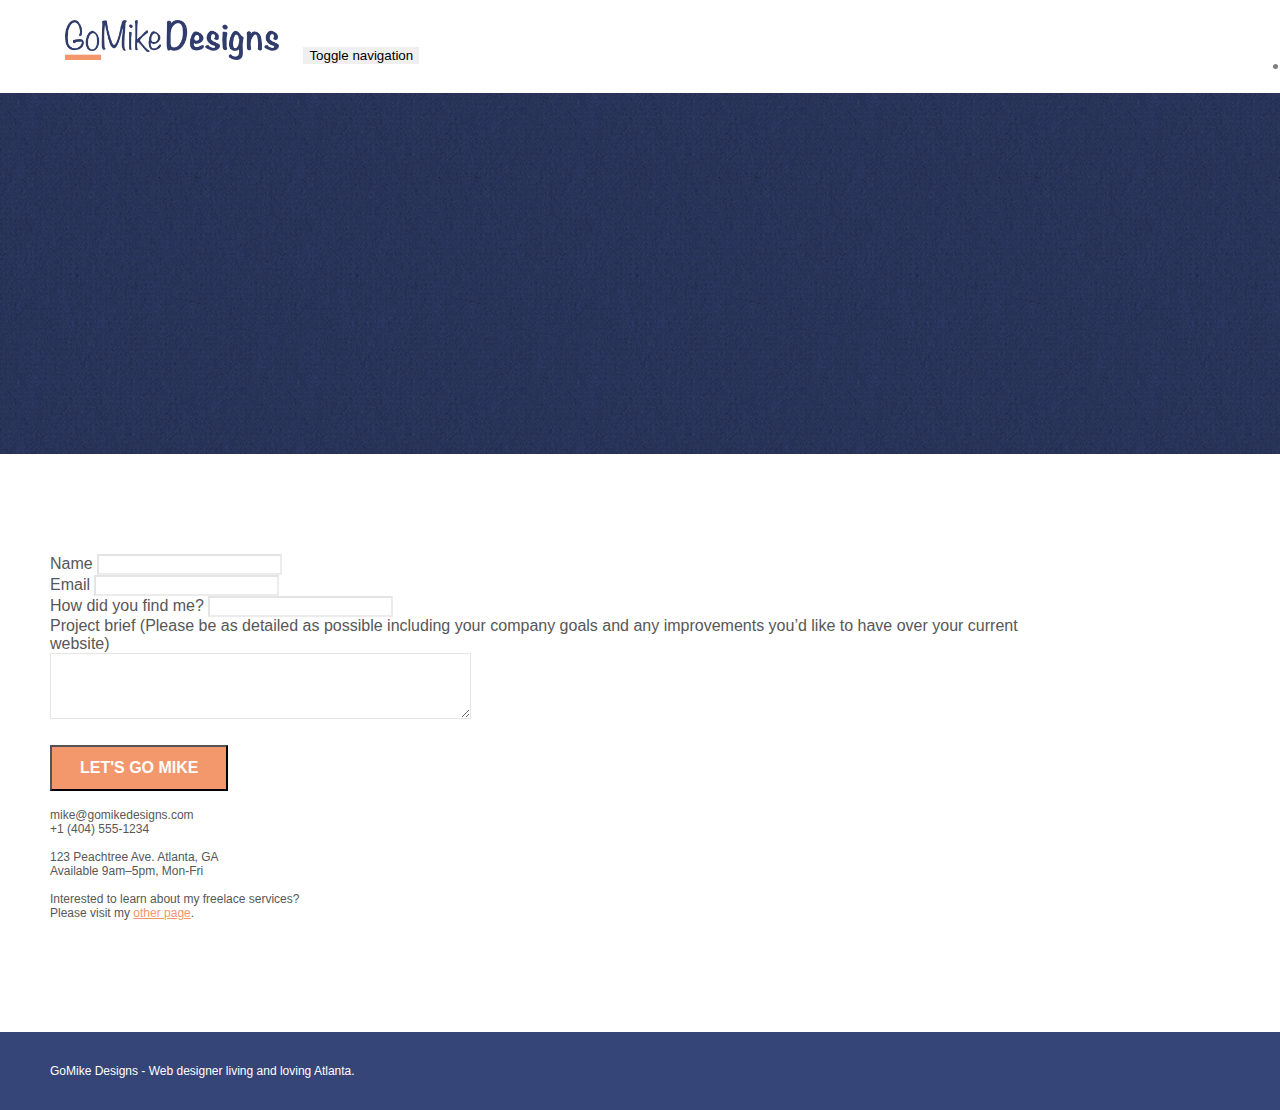
==== page2.html @ a19351ff "original version" ====
<!doctype html>
<html lang="Default">
<head>
    <meta charset="utf-8">
    <meta name="keywords" content="">
    <meta name="description" content="">
    <meta name="viewport" content="width=device-width, initial-scale=1.0, viewport-fit=cover">
    <link rel="shortcut icon" type="image/png" href="favicon.jpg">
    
	<link rel="stylesheet" type="text/css" href="./css/bootstrap.min.css">
	<link rel="stylesheet" type="text/css" href="style.css">
	<link rel="stylesheet" type="text/css" href="./css/font-awesome.min.css">
	<link rel="stylesheet" type="text/css" href="./css/et-line.min.css">
	
    
	<script src="./js/jquery-2.1.0.min.js"></script>
	<script src="./js/bootstrap.min.js"></script>
	<script src="./js/blocs.min.js"></script>
	<script src="./js/jqBootstrapValidation.js"></script>
	<script src="./js/formHandler.js"></script>
    <title>page2</title>

    
<!-- Analytics -->
 
<!-- Analytics END -->
    
</head>
<body>
<!-- Main container -->
<div class="page-container">
    
<!-- bloc-0 -->
<div class="bloc bgc-white l-bloc " id="bloc-0">
	<div class="container bloc-sm">
		<nav class="navbar row">
			<div class="navbar-header">
				<a class="navbar-brand" href="index.html"><img src="img/atlanta%20web%20design%20logo.png"  height="40" /></a>
				<button id="nav-toggle" type="button" class="ui-navbar-toggle navbar-toggle" data-toggle="collapse" data-target=".navbar-1">
					<span class="sr-only">Toggle navigation</span><span class="icon-bar"></span><span class="icon-bar"></span><span class="icon-bar"></span>
				</button>
			</div>
			<div class="collapse navbar-collapse navbar-1 special-dropdown-nav">
				<ul class="site-navigation nav navbar-nav">
					<li>
						<a href="index.html">Home</a>
					</li>
					<li>
					</li>
					<li>
						<a href="page2.html">page2</a>
					</li>
				</ul>
			</div>
		</nav>
	</div>
</div>
<!-- bloc-0 END -->

<!-- bloc-6 -->
<div class="bloc bg-dots-bg bg-repeat bgc-dark-slate-blue d-bloc bloc-bg-texture texture-paper" id="bloc-6">
	<div class="container bloc-lg">
		<div class="row">
			<div class="col-sm-12">
				<p class="text-center hero-bloc-text tc-white">
					Let&rsquo;s talk web design!
				</p>
				<p class="text-center mg-lg tc-white tight-width-whitespace">
					I&rsquo;m super excited that you want to work together.<br>Please fill in the form below or get in touch so I can learn about your project <br>and we can setup time to &nbsp;talk websites and Atlanta city love.
				</p>
			</div>
		</div>
	</div>
</div>
<!-- bloc-6 END -->

<!-- bloc-7 -->
<div class="bloc bgc-white l-bloc" id="bloc-7">
	<div class="container bloc-lg">
		<div class="row">
			<div class="col-sm-6">
				<form id="form_1" novalidate success-msg="Your message has been sent." fail-msg="Sorry it seems that our mail server is not responding, Sorry for the inconvenience!">
					<div class="form-group">
						<label>
							Name
						</label>
						<input id="name" class="form-control" required />
					</div>
					<div class="form-group">
						<label>
							Email
						</label>
						<input id="email" class="form-control" type="email" required />
					</div>
					<div class="form-group">
						<label>
							How did you find me?
						</label>
						<input class="form-control" type="email" required id="input_504" />
					</div>
					<div class="form-group">
						<label>
							Project brief (Please be as detailed as possible including your company goals and any improvements you&rsquo;d like to have over your current website)<br>
						</label><textarea id="message" class="form-control" rows="4" cols="50" required></textarea>
					</div> 
					<button class="bloc-button btn btn-lg btn-block cta-hero btn-atomic-tangerine" type="submit">
						Let's go Mike
					</button>
				</form>
			</div>
			<div class="col-sm-6">
				<p>
					mike@gomikedesigns.com<br>+1 (404) 555-1234<br> <br>123 Peachtree Ave. Atlanta, GA<br>Available 9am–5pm, Mon-Fri <br> <br>Interested to learn about my freelace services? <br>Please visit my&nbsp;<a class="ltc-atomic-tangerine" href="index.html">other page</a>.
				</p>
			</div>
		</div>
	</div>
</div>
<!-- bloc-7 END -->

<!-- ScrollToTop Button -->
<a class="bloc-button btn btn-d scrollToTop" onclick="scrollToTarget('1')"><span class="fa fa-chevron-up"></span></a>
<!-- ScrollToTop Button END-->


<!-- Footer - bloc-8 -->
<div class="bloc bgc-dark-slate-blue d-bloc" id="bloc-8">
	<div class="container bloc-sm">
		<div class="row">
			<div class="col-sm-12">
				<p class="text-center white">
					GoMike Designs - Web designer living and loving Atlanta.<br>
				</p>
				<div class="row row-no-gutters social">
					<div class="col-sm-3">
						<div class="text-center">
							<a class="social" href="index.html"><span class="fa fa-twitter icon-md"></span></a>
						</div>
					</div>
					<div class="col-sm-3">
						<div class="text-center">
							<a class="social" href="index.html"><span class="fa fa-facebook icon-md"></span></a>
						</div>
					</div>
					<div class="col-sm-3">
						<div class="text-center">
							<a class="social" href="index.html"><span class="fa fa-dribbble icon-md"></span></a>
						</div>
					</div>
					<div class="col-sm-3">
						<div class="text-center">
							<a class="social" href="index.html"><span class="fa fa-instagram icon-md"></span></a>
						</div>
					</div>
				</div>
			</div>
		</div>
	</div>
</div>
<!-- Footer - bloc-8 END -->

</div>
<!-- Main container END -->
    

</body>
</html>
---- style.css ----
body {
    margin: 0;
    padding: 0;
    background: #FFF;
    overflow-x: hidden;
    -webkit-font-smoothing: antialiased;
    -moz-osx-font-smoothing: grayscale;
}

a,
button {
    transition: all .3s ease-in-out;
    outline: none!important;
}

a:hover {
    text-decoration: none;
    cursor: pointer;
}

#page-loading-blocs-notifaction {
    position: fixed;
    top: 0;
    bottom: 0;
    width: 100%;
    z-index: 100000;
    background: #FFFFFF url("img/pageload-spinner.gif") no-repeat center center;
}

.bloc {
    width: 100%;
    clear: both;
    background: 50% 50% no-repeat;
    padding: 0 50px;
    -webkit-background-size: cover;
    -moz-background-size: cover;
    -o-background-size: cover;
    background-size: cover;
    position: relative;
}

.bloc .container {
    padding-left: 0;
    padding-right: 0;
}

.bloc-lg {
    padding: 100px 50px;
}

.bloc-md {
    padding: 50px;
}

.bloc-sm {
    padding: 20px 50px;
}

.bg-center,
.bg-l-edge,
.bg-r-edge,
.bg-t-edge,
.bg-b-edge,
.bg-tl-edge,
.bg-bl-edge,
.bg-tr-edge,
.bg-br-edge,
.bg-repeat {
    -webkit-background-size: auto!important;
    -moz-background-size: auto!important;
    -o-background-size: auto!important;
    background-size: auto!important;
}

.bg-repeat {
    background: repeat;
}

.bg-t-edge {
    background: top no-repeat;
}

.bloc-bg-texture::before {
    content: "";
    background-size: 2px 2px;
    position: absolute;
    top: 0;
    bottom: 0;
    left: 0;
    right: 0;
}

.texture-paper::before {
    background: url("img/texture-paper.png");
    background-size: 280px 280px;
}

.b-parallax {
    background-attachment: fixed;
}

.d-bloc {
    color: rgba(255, 255, 255, .7);
}

.d-bloc button:hover {
    color: rgba(255, 255, 255, .9);
}

.d-bloc .icon-round,
.d-bloc .icon-square,
.d-bloc .icon-rounded,
.d-bloc .icon-semi-rounded-a,
.d-bloc .icon-semi-rounded-b {
    border-color: rgba(255, 255, 255, .9);
}

.d-bloc .divider-h span {
    border-color: rgba(255, 255, 255, .2);
}

.d-bloc .a-btn,
.d-bloc .navbar a,
.d-bloc .navbar-brand,
.d-bloc a .icon-sm,
.d-bloc a .icon-md,
.d-bloc a .icon-lg,
.d-bloc a .icon-xl,
.d-bloc h1 a,
.d-bloc h2 a,
.d-bloc h3 a,
.d-bloc h4 a,
.d-bloc h5 a,
.d-bloc h6 a,
.d-bloc p a {
    color: rgba(255, 255, 255, .6);
}

.d-bloc .a-btn:hover,
.d-bloc .navbar a:hover,
.d-bloc .navbar-brand:hover,
.d-bloc a:hover .icon-sm,
.d-bloc a:hover .icon-md,
.d-bloc a:hover .icon-lg,
.d-bloc a:hover .icon-xl,
.d-bloc h1 a:hover,
.d-bloc h2 a:hover,
.d-bloc h3 a:hover,
.d-bloc h4 a:hover,
.d-bloc h5 a:hover,
.d-bloc h6 a:hover,
.d-bloc p a:hover {
    color: rgba(255, 255, 255, 1);
}

.d-bloc .navbar-toggle .icon-bar {
    background: rgba(255, 255, 255, 1);
}

.d-bloc .btn-wire,
.d-bloc .btn-wire:hover {
    color: rgba(255, 255, 255, 1);
    border-color: rgba(255, 255, 255, 1);
}

.d-bloc .panel {
    color: rgba(0, 0, 0, .5);
}

.d-bloc .panel button:hover {
    color: rgba(0, 0, 0, .7);
}

.d-bloc .panel icon {
    border-color: rgba(0, 0, 0, .7);
}

.d-bloc .panel .divider-h span {
    border-color: rgba(0, 0, 0, .1);
}

.d-bloc .panel .a-btn {
    color: rgba(0, 0, 0, .6);
}

.d-bloc .panel .a-btn:hover {
    color: rgba(0, 0, 0, 1);
}

.d-bloc .panel .btn-wire,
.d-bloc .panel .btn-wire:hover {
    color: rgba(0, 0, 0, .7);
    border-color: rgba(0, 0, 0, .3);
}

.d-bloc .panel,
.l-bloc {
    color: rgba(0, 0, 0, .5);
}

.d-bloc .panel button:hover,
.l-bloc button:hover {
    color: rgba(0, 0, 0, .7);
}

.l-bloc .icon-round,
.l-bloc .icon-square,
.l-bloc .icon-rounded,
.l-bloc .icon-semi-rounded-a,
.l-bloc .icon-semi-rounded-b {
    border-color: rgba(0, 0, 0, .7);
}

.d-bloc .panel .divider-h span,
.l-bloc .divider-h span {
    border-color: rgba(0, 0, 0, .1);
}

.d-bloc .panel .a-btn,
.l-bloc .a-btn,
.l-bloc .navbar a,
.l-bloc .navbar-brand,
.l-bloc a .icon-sm,
.l-bloc a .icon-md,
.l-bloc a .icon-lg,
.l-bloc a .icon-xl,
.l-bloc h1 a,
.l-bloc h2 a,
.l-bloc h3 a,
.l-bloc h4 a,
.l-bloc h5 a,
.l-bloc h6 a,
.l-bloc p a {
    color: rgba(0, 0, 0, .6);
}

.d-bloc .panel .a-btn:hover,
.l-bloc .a-btn:hover,
.l-bloc .navbar a:hover,
.l-bloc .navbar-brand:hover,
.l-bloc a:hover .icon-sm,
.l-bloc a:hover .icon-md,
.l-bloc a:hover .icon-lg,
.l-bloc a:hover .icon-xl,
.l-bloc h1 a:hover,
.l-bloc h2 a:hover,
.l-bloc h3 a:hover,
.l-bloc h4 a:hover,
.l-bloc h5 a:hover,
.l-bloc h6 a:hover,
.l-bloc p a:hover {
    color: rgba(0, 0, 0, 1);
}

.l-bloc .navbar-toggle .icon-bar {
    color: rgba(0, 0, 0, .6);
}

.d-bloc .panel .btn-wire,
.d-bloc .panel .btn-wire:hover,
.l-bloc .btn-wire,
.l-bloc .btn-wire:hover {
    color: rgba(0, 0, 0, .7);
    border-color: rgba(0, 0, 0, .3);
}

.voffset {
    margin-top: 30px;
}

.voffset-lg {
    margin-top: 80px;
}

.row-no-gutters {
    margin-right: 0;
    margin-left: 0;
}

.row.row-no-gutters > [class^="col-"],
.row.row-no-gutters > [class*=" col-"] {
    padding-right: 0;
    padding-left: 0;
}

#bloc-2-services p {
    font-size: 11px;
}

.navbar {
    margin-bottom: 0;
    z-index: 1;
}

.navbar-brand {
    height: auto;
    padding: 3px 15px;
    font-size: 25px;
    font-weight: normal;
    font-weight: 600;
    line-height: 44px;
}

.navbar-brand img {
    max-height: 200px;
    margin: 0 5px 0 0;
    display: inline;
}

.navbar-brand img[src$=svg] {
    min-width: 100px;
}

.nav-center .navbar-brand img {
    margin: 0;
}

.navbar .nav {
    padding-top: 2px;
    margin-right: -16px;
    float: right;
    z-index: 1;
}

.nav > li {
    float: left;
    margin-top: 4px;
    font-size: 16px;
}

.navbar-nav .open .dropdown-menu > li > a {
    text-align: inherit;
}

.nav > li a:hover,
.nav > li a:focus {
    background: transparent;
}

.navbar-toggle {
    margin: 10px 10px 0 0;
    border: 0px;
}

.navbar-toggle:hover {
    background: transparent!important;
}

.navbar-toggle .icon-bar {
    background-color: rgba(0, 0, 0, .5);
    width: 26px;
}

.nav-invert .navbar .nav {
    float: left;
}

.nav-invert .navbar-header,
.nav-invert .navbar-brand {
    float: right;
    position: relative;
    z-index: 2;
}

@media (min-width: 768px) {
    .site-navigation {
        position: absolute;
        top: 50%;
        right: 20px;
        transform: translate(0, -50%);
        -webkit-transform: translateY(-50%);
    }
    .nav > li .dropdown-menu a,
    .nav > li .dropdown-menu a:hover {
        color: #484848;
    }
    .nav-invert .site-navigation {
        left: 0;
        right: 0;
    }
    .nav-center {
        text-align: center;
    }
    .nav-center .navbar-header {
        width: 100%;
    }
    .nav-center .navbar-header,
    .nav-center .navbar-brand,
    .nav-center .nav > li {
        float: none;
        display: inline-block;
    }
    .nav-center .site-navigation {
        position: relative;
        width: 100%;
        right: 0;
        margin-right: 0px;
        margin-top: 20px;
    }
    .nav-center.mini-nav .navbar-toggle {
        float: none;
        margin: 10px auto 0;
    }
}

.nav > li > .dropdown a {
    background: none!important;
    display: block;
    padding: 14px 15px;
}

nav .caret {
    margin: 0 5px;
}

.dropdown-menu .dropdown-menu {
    top: -8px;
    left: 100%;
}

.dropdown-menu .dropmenu-flow-right {
    top: 100%;
    left: 0;
    margin-left: -1px;
    border-top-left-radius: 0;
    border-top-right-radius: 0;
}

.dropdown-menu .dropdown span {
    border: 4px solid black;
    border-top-color: transparent;
    border-right-color: transparent;
    border-bottom-color: transparent;
    margin: 6px -5px 0 0!important;
    float: right;
}

.mg-md {
    margin-top: 10px;
    margin-bottom: 20px;
}

.mg-lg {
    margin-top: 10px;
    margin-bottom: 40px;
}

.btn {
    margin: 0 5px 5px 0;
}

.btn.pull-right {
    margin: 0 0 5px 5px;
}

.btn-d,
.btn-d:hover,
.btn-d:focus {
    color: #FFF;
    background: rgba(0, 0, 0, .3);
}

button {
    outline: none!important;
}

.btn-rd {
    border-radius: 40px;
}

.btn-clean {
    border: 1px solid rgba(0, 0, 0, .08);
    border-bottom-color: rgba(0, 0, 0, .1);
    text-shadow: 0 1px 0 rgba(0, 0, 1, .1);
    box-shadow: 0 1px 3px rgba(0, 0, 1, .25), inset 0 1px 0 0 rgba(255, 255, 255, .15);
}

.icon-md {
    font-size: 30px!important;
}

.icon-lg {
    font-size: 60px!important;
}

.sm-shadow {
    text-shadow: 0 1px 2px rgba(0, 0, 0, .3);
}

.panel-sq,
.panel-sq .panel-heading,
.panel-sq .panel-footer {
    border-radius: 0;
}

.panel-rd {
    border-radius: 30px;
}

.panel-rd .panel-heading {
    border-radius: 29px 29px 0 0;
}

.panel-rd .panel-footer {
    border-radius: 0 0 29px 29px;
}

.form-control {
    border-color: rgba(0, 0, 0, .1);
    box-shadow: none;
}

.scrollToTop {
    width: 40px;
    height: 40px;
    position: fixed;
    bottom: 20px;
    right: 20px;
    opacity: 0;
    z-index: 500;
    transition: all .3s ease-in-out;
}

.scrollToTop span {
    margin-top: 6px;
}

.showScrollTop {
    font-size: 14px;
    opacity: 1;
}

a[data-lightbox] {
    position: relative;
    display: block;
    text-align: center;
}

a[data-lightbox]:hover::before {
    content: "+";
    font-family: "HelveticaNeue-Light", "Helvetica Neue Light", "Helvetica Neue", Helvetica, Arial;
    font-size: 32px;
    width: 50px;
    height: 50px;
    margin-left: -25px;
    border-radius: 50%;
    background: rgba(0, 0, 0, .6);
    color: #FFF;
    font-weight: 100;
    z-index: 1;
    position: absolute;
    top: 50%;
    transform: translateY(-50%);
    -webkit-transform: translateY(-50%);
}

a[data-lightbox]:hover img {
    opacity: 0.6;
    -webkit-animation-fill-mode: none;
    animation-fill-mode: none;
}

#lightbox-modal {
    display: flex;
    align-items: center;
}

#lightbox-modal .modal-dialog {
    width: 90%;
    max-width: 900px;
    margin: 0 auto 0;
}

#lightbox-modal .modal-dialog img {
    max-height: 90vh;
    margin: 0 auto;
}

.lightbox-caption {
    padding: 20px;
    color: #FFF;
    background: rgba(0, 0, 0, .5);
    position: absolute;
    left: 15px;
    right: 15px;
    bottom: 5px;
}

.close-lightbox {
    color: #FFF;
    font-size: 30px;
    position: absolute;
    top: 20px;
    right: 20px;
    z-index: 20;
    background: rgba(0, 0, 0, .5);
    border: none;
    line-height: 30px;
    padding: 0 9px 5px;
    opacity: 0.3;
}

.close-lightbox:hover,
.next-lightbox:hover,
.prev-lightbox:hover {
    opacity: 1.0;
    color: #FFF;
}

.next-lightbox,
.prev-lightbox {
    font-size: 20px;
    color: rgba(255, 255, 255, .9);
    background: rgba(0, 0, 0, .5);
    transition: all .2s ease-in-out;
    position: absolute;
    top: 45%;
    z-index: 1;
    opacity: 0.4;
}

.next-lightbox {
    padding: 6px 8px 1px 13px;
    right: 25px;
}

.prev-lightbox {
    padding: 6px 13px 1px 10px;
    left: 25px;
}

.snapshot-lb .modal-body {
    padding-bottom: 45px;
}

.snapshot-lb .lightbox-caption {
    padding: 0;
    color: rgba(0, 0, 0, .5);
    background: none;
}

h1,
h2,
h3,
h4,
h5,
h6,
p,
label,
.btn,
a {
    font-family: "helvetica";
    font-weight: 400;
    color: #575757!important;
}

.container {
    max-width: 1000px;
}

.hero-bloc-text {
    font-size: 38px;
}

.hero-bloc-text-sub {
    font-size: 36px;
}

.statement-bloc-text {
    line-height: 26px;
    font-style: italic;
    font-size: 20px;
    text-align: center;
    font-weight: lighter;
    max-width: 520px;
    margin: auto auto auto auto;
}

p {
    font-size: 12px;
}

.tight-width-whitespace {
    max-width: 600px;
    margin: auto auto auto auto;
}

.h1 {
    font-size: 20px;
    font-family: "Open Sans";
}

.cta-hero {
    margin-top: 22px;
    color: #FFFFFF!important;
    text-transform: uppercase;
    padding: 12px 28px 12px 28px;
    font-size: 1.0em;
    font-weight: 700;
}

.social {
    max-width: 400px;
    margin: auto auto auto auto;
}

h2 {
    font-size: 22px;
    line-height: 1.4em;
}

h3 {
    font-size: 15px;
    text-transform: uppercase;
    font-weight: 700;
    color: #333333!important;
}

.med-width-whitespace {
    max-width: 800px;
    margin: auto auto auto auto;
    box-shadow: 0px 0px 0px #000000;
}

h1 {
    color: #333333!important;
}

h4 {
    color: #333333!important;
}

.icons {
    margin-bottom: 14px;
    margin-top: 24px;
}

.white {
    color: #FFFFFF!important;
}

.portfolio-thumb {
    margin-bottom: 24px;
}

.portfolio-row {
    margin-bottom: 44px;
    margin-top: 50px;
}

.avatar {
    box-shadow: 0px 4px 9px rgba(0, 0, 0, 0.3);
}

.black-background {
    background-color: rgba(35, 31, 32, 0.7);
    padding: 40px 40px 40px 40px;
}

.bold-link {
    font-weight: 900;
    text-decoration: underline!important;
}

.service-header {
    font-size: 15px;
    font-weight: 700;
    text-transform: uppercase;
}

.bgc-white {
    background-color: #FFFFFF;
}

.bgc-dark-slate-blue {
    background-color: #364577;
}

.bgc-atomic-tangerine {
    background-color: #F3976C;
}

.tc-white {
    color: #364577!important;
}

.btn-atomic-tangerine {
    background: #F3976C;
    color: #FFFFFF!important;
}

.btn-atomic-tangerine:hover {
    background: #c27956!important;
    color: #FFFFFF!important;
}

.ltc-white {
    color: #FFFFFF!important;
}

.ltc-white:hover {
    color: #cccccc!important;
}

.ltc-atomic-tangerine {
    color: #F3976C!important;
}

.ltc-atomic-tangerine:hover {
    color: #c27956!important;
}

.icon-dark-slate-blue {
    color: #364577!important;
    border-color: #364577!important;
}

.bg-dots-bg {
    background-image: url("img/dots-bg.png");
}

.bg-lines-h2-bg {
    background-image: url("img/lines-h2-bg.png");
}

.bg-atlanta-20made-20sign {
    background-image: url("img/atlanta%20made%20sign.jpg");
}

.bg-atlanta-20made-20sign-20orange {
    background-image: url("img/atlanta%20made%20sign%20orange.jpg");
}

@media (max-width: 1024px) {
    .bloc {
        padding-left: 20px;
        padding-right: 20px;
    }
    .bloc.full-width-bloc,
    .bloc-tile-2.full-width-bloc .container,
    .bloc-tile-3.full-width-bloc .container,
    .bloc-tile-4.full-width-bloc .container {
        padding-left: 0;
        padding-right: 0;
    }
}

@media (max-width: 992px) and (min-width: 768px) {
    .navbar .nav {
        max-width: 80%
    }
    .nav-center.navbar .nav {
        max-width: 100%
    }
}

@media only screen and (min-device-width: 768px) and (max-device-width: 1024px) and (orientation: landscape) {
    .b-parallax {
        background-attachment: scroll;
    }
}

@media only screen and (min-device-width: 1024px) and (max-device-width: 1366px) and (-webkit-min-device-pixel-ratio: 1.5) {
    .b-parallax {
        background-attachment: scroll;
    }
}

@media (max-width: 991px) {
    .container {
        width: 100%;
    }
    .b-parallax {
        background-attachment: scroll;
    }
    .page-container,
    #hero-bloc {
        overflow-x: hidden;
        position: relative;
    }
    .bloc {
        padding-left: constant(safe-area-inset-left);
        padding-right: constant(safe-area-inset-right);
    }
    .bloc-group,
    .bloc-group .bloc {
        display: block;
        width: 100%;
    }
    .bloc-fill-screen .fill-bloc-top-edge,
    .bloc-fill-screen .fill-bloc-bottom-edge {
        padding: 0 20px;
        padding-left: constant(safe-area-inset-left);
        padding-right: constant(safe-area-inset-right);
    }
}

@media (max-width: 767px) {
    .page-container {
        overflow-x: hidden;
        position: relative;
    }
    h1,
    h2,
    h3,
    h4,
    h5,
    h6,
    p,
    #disqus_thread {
        padding-left: 10px!important;
        padding-right: 10px!important;
    }
    .b-parallax {
        background-attachment: scroll;
    }
    .navbar .nav {
        padding-top: 0;
        border-top: 1px solid rgba(0, 0, 0, .2);
        float: none!important;
    }
    .navbar.row {
        margin-left: 0;
        margin-right: 0;
    }
    .site-navigation {
        position: inherit;
        transform: none;
        -webkit-transform: none;
        -ms-transform: none;
    }
    .nav > li {
        margin-top: 0;
        border-bottom: 1px solid rgba(0, 0, 0, .1);
        background: rgba(0, 0, 0, .05);
        text-align: left;
        padding-left: 15px;
        width: 100%;
    }
    .nav > li:hover {
        background: rgba(0, 0, 0, .08);
    }
    .dropdown .dropdown a .caret {
        float: none;
        margin: 5px 0 0 10px!important;
        border: 4px solid black;
        border-bottom-color: transparent;
        border-right-color: transparent;
        border-left-color: transparent;
    }
    #hero-bloc .navbar .nav {
        background: rgba(0, 0, 0, .8);
    }
    #hero-bloc .navbar .nav a {
        color: rgba(255, 255, 255, .6);
    }
    .hero {
        padding: 50px 0;
    }
    .hero-nav {
        left: -1px;
        right: -1px;
    }
    .navbar-collapse {
        padding: 0;
        overflow-x: hidden;
        -webkit-box-shadow: none;
        box-shadow: none;
    }
    .navbar-brand img {
        max-height: 40px;
        width: auto;
    }
    .nav-invert .navbar-header {
        float: none;
        width: 100%;
    }
    .nav-invert .navbar-toggle {
        float: left;
        margin-left: 10px;
    }
    .bloc {
        padding-left: 0;
        padding-right: 0;
    }
    .bloc-xxl,
    .bloc-xl,
    .bloc-lg {
        padding: 40px 0;
    }
    .bloc-sm,
    .bloc-md {
        padding-left: 0;
        padding-right: 0;
    }
    .bloc-tile-2 .container,
    .bloc-tile-3 .container,
    .bloc-tile-4 .container,
    .bloc-fill-screen .fill-bloc-top-edge,
    .bloc-fill-screen .fill-bloc-bottom-edge {
        padding-left: 0;
        padding-right: 0;
    }
    .a-block {
        padding: 0 10px;
    }
    .btn-dwn {
        display: none;
    }
    .voffset {
        margin-top: 5px;
    }
    .voffset-md {
        margin-top: 20px;
    }
    .voffset-lg {
        margin-top: 30px;
    }
    form {
        padding: 5px;
    }
    .close-lightbox {
        display: inline-block;
    }
    .blocsapp-device-iphone5 {
        background-size: 216px 425px;
        padding-top: 60px;
        width: 216px;
        height: 425px;
    }
    .blocsapp-device-iphone5 img {
        width: 180px;
        height: 320px;
    }
}

@media (max-width: 400px) {
    .bloc {
        padding-left: 0;
        padding-right: 0;
    }
}

@media (max-width: 767px) {
    .bloc-mob-center-text {
        text-align: center;
    }
}
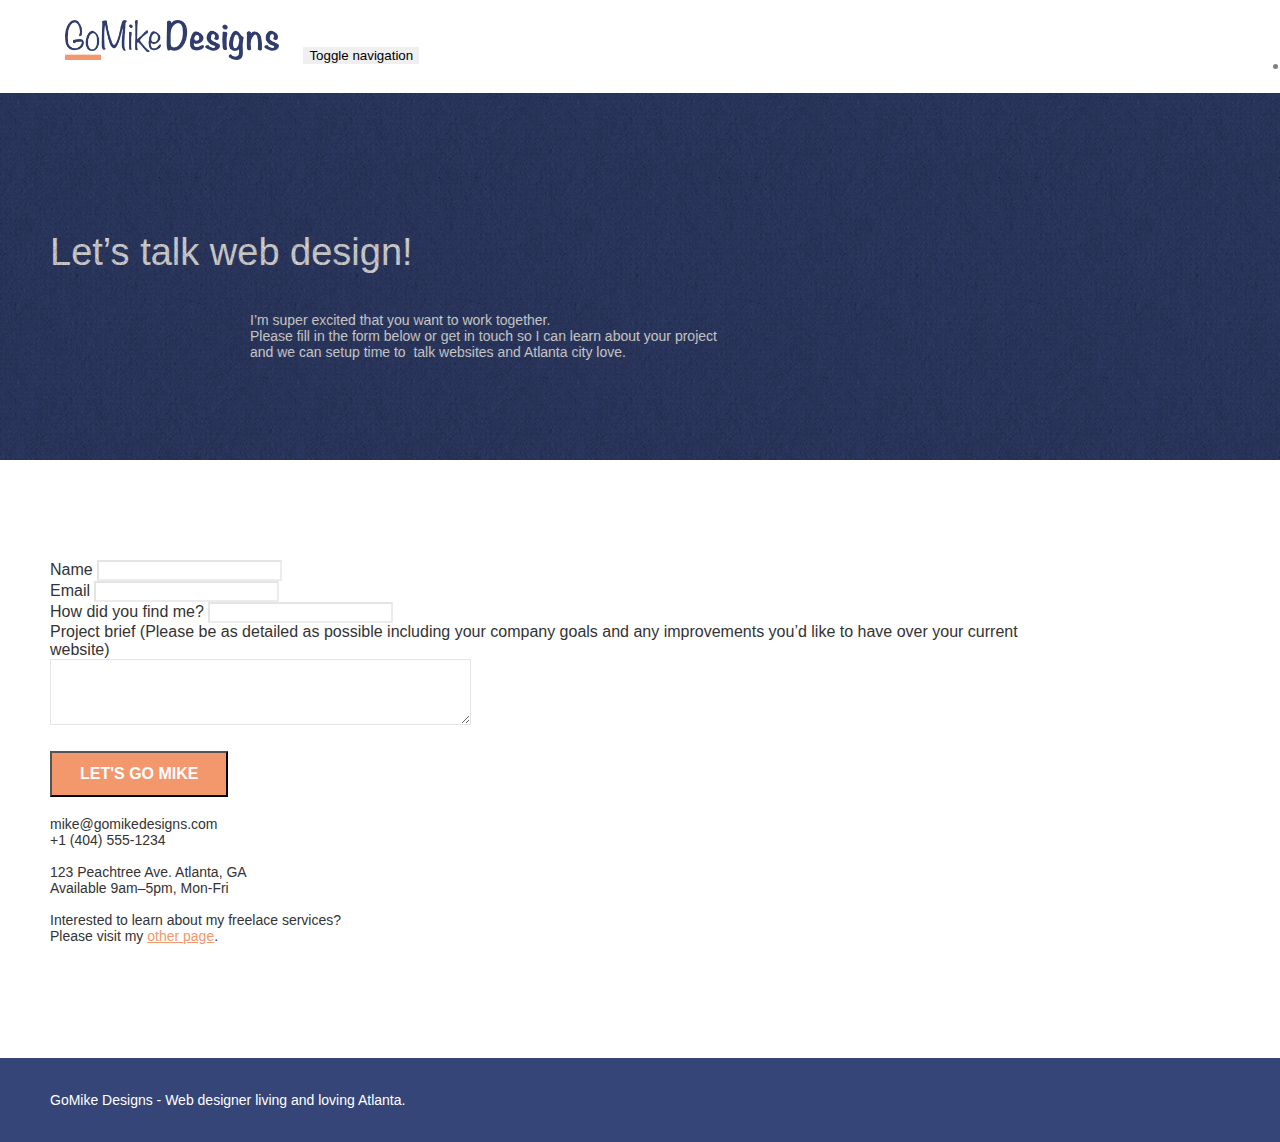
==== commit b3c8268f: "1st version opimization, html tag optimization" ====
--- a/page2.html
+++ b/page2.html
@@ -1,167 +1,181 @@
 <!doctype html>
 <html lang="Default">
+
 <head>
-    <meta charset="utf-8">
-    <meta name="keywords" content="">
-    <meta name="description" content="">
-    <meta name="viewport" content="width=device-width, initial-scale=1.0, viewport-fit=cover">
-    <link rel="shortcut icon" type="image/png" href="favicon.jpg">
-    
+	<meta charset="utf-8">
+	<meta name="keywords" content="">
+	<meta name="description" content="">
+	<meta name="viewport" content="width=device-width, initial-scale=1.0, viewport-fit=cover">
+	<link rel="shortcut icon" type="image/png" href="favicon.jpg">
+
 	<link rel="stylesheet" type="text/css" href="./css/bootstrap.min.css">
 	<link rel="stylesheet" type="text/css" href="style.css">
 	<link rel="stylesheet" type="text/css" href="./css/font-awesome.min.css">
 	<link rel="stylesheet" type="text/css" href="./css/et-line.min.css">
-	
-    
+
+
 	<script src="./js/jquery-2.1.0.min.js"></script>
 	<script src="./js/bootstrap.min.js"></script>
 	<script src="./js/blocs.min.js"></script>
 	<script src="./js/jqBootstrapValidation.js"></script>
 	<script src="./js/formHandler.js"></script>
-    <title>page2</title>
+	<title>page2</title>
 
-    
-<!-- Analytics -->
- 
-<!-- Analytics END -->
-    
+
+	<!-- Analytics -->
+
+	<!-- Analytics END -->
+
 </head>
+
 <body>
-<!-- Main container -->
-<div class="page-container">
-    
-<!-- bloc-0 -->
-<div class="bloc bgc-white l-bloc " id="bloc-0">
-	<div class="container bloc-sm">
-		<nav class="navbar row">
-			<div class="navbar-header">
-				<a class="navbar-brand" href="index.html"><img src="img/atlanta%20web%20design%20logo.png"  height="40" /></a>
-				<button id="nav-toggle" type="button" class="ui-navbar-toggle navbar-toggle" data-toggle="collapse" data-target=".navbar-1">
-					<span class="sr-only">Toggle navigation</span><span class="icon-bar"></span><span class="icon-bar"></span><span class="icon-bar"></span>
-				</button>
-			</div>
-			<div class="collapse navbar-collapse navbar-1 special-dropdown-nav">
-				<ul class="site-navigation nav navbar-nav">
-					<li>
-						<a href="index.html">Home</a>
-					</li>
-					<li>
-					</li>
-					<li>
-						<a href="page2.html">page2</a>
-					</li>
-				</ul>
-			</div>
-		</nav>
-	</div>
-</div>
-<!-- bloc-0 END -->
+	<!-- Main container -->
+	<div class="page-container">
 
-<!-- bloc-6 -->
-<div class="bloc bg-dots-bg bg-repeat bgc-dark-slate-blue d-bloc bloc-bg-texture texture-paper" id="bloc-6">
-	<div class="container bloc-lg">
-		<div class="row">
-			<div class="col-sm-12">
-				<p class="text-center hero-bloc-text tc-white">
-					Let&rsquo;s talk web design!
-				</p>
-				<p class="text-center mg-lg tc-white tight-width-whitespace">
-					I&rsquo;m super excited that you want to work together.<br>Please fill in the form below or get in touch so I can learn about your project <br>and we can setup time to &nbsp;talk websites and Atlanta city love.
-				</p>
+		<!-- bloc-0 -->
+		<div class="bloc bgc-white l-bloc " id="bloc-0">
+			<div class="container bloc-sm">
+				<nav class="navbar row">
+					<div class="navbar-header">
+						<a class="navbar-brand" href="index.html"><img src="img/atlanta-web-design-logo.webp"
+								height="40" /></a>
+						<button id="nav-toggle" type="button" class="ui-navbar-toggle navbar-toggle"
+							data-toggle="collapse" data-target=".navbar-1">
+							<span class="sr-only">Toggle navigation</span><span class="icon-bar"></span><span
+								class="icon-bar"></span><span class="icon-bar"></span>
+						</button>
+					</div>
+					<div class="collapse navbar-collapse navbar-1 special-dropdown-nav">
+						<ul class="site-navigation nav navbar-nav">
+							<li>
+								<a href="index.html">Home</a>
+							</li>
+							<li>
+								<a href="page2.html">page2</a>
+							</li>
+						</ul>
+					</div>
+				</nav>
 			</div>
 		</div>
-	</div>
-</div>
-<!-- bloc-6 END -->
+		<!-- bloc-0 END -->
 
-<!-- bloc-7 -->
-<div class="bloc bgc-white l-bloc" id="bloc-7">
-	<div class="container bloc-lg">
-		<div class="row">
-			<div class="col-sm-6">
-				<form id="form_1" novalidate success-msg="Your message has been sent." fail-msg="Sorry it seems that our mail server is not responding, Sorry for the inconvenience!">
-					<div class="form-group">
-						<label>
-							Name
-						</label>
-						<input id="name" class="form-control" required />
+		<!-- bloc-6 -->
+		<div class="bloc bg-dots-bg bg-repeat bgc-dark-slate-blue d-bloc bloc-bg-texture texture-paper" id="bloc-6">
+			<div class="container bloc-lg">
+				<div class="row">
+					<div class="col-sm-12">
+						<p class="text-center hero-bloc-text tc-white">
+							Let&rsquo;s talk web design!
+						</p>
+						<p class="text-center mg-lg tc-white tight-width-whitespace">
+							I&rsquo;m super excited that you want to work together.<br>Please fill in the form below or
+							get in touch so I can learn about your project <br>and we can setup time to &nbsp;talk
+							websites and Atlanta city love.
+						</p>
 					</div>
-					<div class="form-group">
-						<label>
-							Email
-						</label>
-						<input id="email" class="form-control" type="email" required />
-					</div>
-					<div class="form-group">
-						<label>
-							How did you find me?
-						</label>
-						<input class="form-control" type="email" required id="input_504" />
-					</div>
-					<div class="form-group">
-						<label>
-							Project brief (Please be as detailed as possible including your company goals and any improvements you&rsquo;d like to have over your current website)<br>
-						</label><textarea id="message" class="form-control" rows="4" cols="50" required></textarea>
-					</div> 
-					<button class="bloc-button btn btn-lg btn-block cta-hero btn-atomic-tangerine" type="submit">
-						Let's go Mike
-					</button>
-				</form>
-			</div>
-			<div class="col-sm-6">
-				<p>
-					mike@gomikedesigns.com<br>+1 (404) 555-1234<br> <br>123 Peachtree Ave. Atlanta, GA<br>Available 9am–5pm, Mon-Fri <br> <br>Interested to learn about my freelace services? <br>Please visit my&nbsp;<a class="ltc-atomic-tangerine" href="index.html">other page</a>.
-				</p>
+				</div>
 			</div>
 		</div>
-	</div>
-</div>
-<!-- bloc-7 END -->
+		<!-- bloc-6 END -->
 
-<!-- ScrollToTop Button -->
-<a class="bloc-button btn btn-d scrollToTop" onclick="scrollToTarget('1')"><span class="fa fa-chevron-up"></span></a>
-<!-- ScrollToTop Button END-->
+		<!-- bloc-7 -->
+		<div class="bloc bgc-white l-bloc" id="bloc-7">
+			<div class="container bloc-lg">
+				<div class="row">
+					<div class="col-sm-6">
+						<form id="form_1" novalidate success-msg="Your message has been sent."
+							fail-msg="Sorry it seems that our mail server is not responding, Sorry for the inconvenience!">
+							<div class="form-group">
+								<label>
+									Name
+								</label>
+								<input id="name" class="form-control" required />
+							</div>
+							<div class="form-group">
+								<label>
+									Email
+								</label>
+								<input id="email" class="form-control" type="email" required />
+							</div>
+							<div class="form-group">
+								<label>
+									How did you find me?
+								</label>
+								<input class="form-control" type="email" required id="input_504" />
+							</div>
+							<div class="form-group">
+								<label>
+									Project brief (Please be as detailed as possible including your company goals and
+									any improvements you&rsquo;d like to have over your current website)<br>
+								</label><textarea id="message" class="form-control" rows="4" cols="50"
+									required></textarea>
+							</div>
+							<button class="bloc-button btn btn-lg btn-block cta-hero btn-atomic-tangerine"
+								type="submit">
+								Let's go Mike
+							</button>
+						</form>
+					</div>
+					<div class="col-sm-6">
+						<p>
+							mike@gomikedesigns.com<br>+1 (404) 555-1234<br> <br>123 Peachtree Ave. Atlanta,
+							GA<br>Available 9am–5pm, Mon-Fri <br> <br>Interested to learn about my freelace services?
+							<br>Please visit my&nbsp;<a class="ltc-atomic-tangerine" href="index.html">other page</a>.
+						</p>
+					</div>
+				</div>
+			</div>
+		</div>
+		<!-- bloc-7 END -->
+
+		<!-- ScrollToTop Button -->
+		<a class="bloc-button btn btn-d scrollToTop" onclick="scrollToTarget('1')"><span
+				class="fa fa-chevron-up"></span></a>
+		<!-- ScrollToTop Button END-->
 
 
-<!-- Footer - bloc-8 -->
-<div class="bloc bgc-dark-slate-blue d-bloc" id="bloc-8">
-	<div class="container bloc-sm">
-		<div class="row">
-			<div class="col-sm-12">
-				<p class="text-center white">
-					GoMike Designs - Web designer living and loving Atlanta.<br>
-				</p>
-				<div class="row row-no-gutters social">
-					<div class="col-sm-3">
-						<div class="text-center">
-							<a class="social" href="index.html"><span class="fa fa-twitter icon-md"></span></a>
-						</div>
-					</div>
-					<div class="col-sm-3">
-						<div class="text-center">
-							<a class="social" href="index.html"><span class="fa fa-facebook icon-md"></span></a>
-						</div>
-					</div>
-					<div class="col-sm-3">
-						<div class="text-center">
-							<a class="social" href="index.html"><span class="fa fa-dribbble icon-md"></span></a>
-						</div>
-					</div>
-					<div class="col-sm-3">
-						<div class="text-center">
-							<a class="social" href="index.html"><span class="fa fa-instagram icon-md"></span></a>
+		<!-- Footer - bloc-8 -->
+		<div class="bloc bgc-dark-slate-blue d-bloc" id="bloc-8">
+			<div class="container bloc-sm">
+				<div class="row">
+					<div class="col-sm-12">
+						<p class="text-center white">
+							GoMike Designs - Web designer living and loving Atlanta.<br>
+						</p>
+						<div class="row row-no-gutters social">
+							<div class="col-sm-3">
+								<div class="text-center">
+									<a class="social" href="index.html"><span class="fa fa-twitter icon-md"></span></a>
+								</div>
+							</div>
+							<div class="col-sm-3">
+								<div class="text-center">
+									<a class="social" href="index.html"><span class="fa fa-facebook icon-md"></span></a>
+								</div>
+							</div>
+							<div class="col-sm-3">
+								<div class="text-center">
+									<a class="social" href="index.html"><span class="fa fa-dribbble icon-md"></span></a>
+								</div>
+							</div>
+							<div class="col-sm-3">
+								<div class="text-center">
+									<a class="social" href="index.html"><span
+											class="fa fa-instagram icon-md"></span></a>
+								</div>
+							</div>
 						</div>
 					</div>
 				</div>
 			</div>
 		</div>
+		<!-- Footer - bloc-8 END -->
+
 	</div>
-</div>
-<!-- Footer - bloc-8 END -->
+	<!-- Main container END -->
 
-</div>
-<!-- Main container END -->
-    
 
 </body>
-</html>
+
+</html>--- a/style.css
+++ b/style.css
@@ -284,7 +284,7 @@
 }
 
 #bloc-2-services p {
-    font-size: 11px;
+    font-size: 15px;
 }
 
 .navbar {
@@ -651,7 +651,7 @@
 a {
     font-family: "helvetica";
     font-weight: 400;
-    color: #575757!important;
+    color: #333333;
 }
 
 .container {
@@ -677,7 +677,7 @@
 }
 
 p {
-    font-size: 12px;
+    font-size: 14px;
 }
 
 .tight-width-whitespace {
@@ -705,8 +705,9 @@
 }
 
 h2 {
-    font-size: 22px;
+    font-size: 36px;
     line-height: 1.4em;
+    color:#000000;
 }
 
 h3 {
@@ -781,7 +782,7 @@
 }
 
 .tc-white {
-    color: #364577!important;
+    color: #FFFFFF!important;
 }
 
 .btn-atomic-tangerine {
@@ -824,11 +825,13 @@
 }
 
 .bg-atlanta-20made-20sign {
-    background-image: url("img/atlanta%20made%20sign.jpg");
+    /* background-image: url("img/atlanta%20made%20sign.jpg"); */
+    background-image: url("img/atlanta-made-sign.webp"); 
 }
 
 .bg-atlanta-20made-20sign-20orange {
-    background-image: url("img/atlanta%20made%20sign%20orange.jpg");
+    /* background-image: url("img/atlanta%20made%20sign%20orange.jpg"); */
+    background-image: url("img/atlanta-made-sign-orange-m.webp");
 }
 
 @media (max-width: 1024px) {
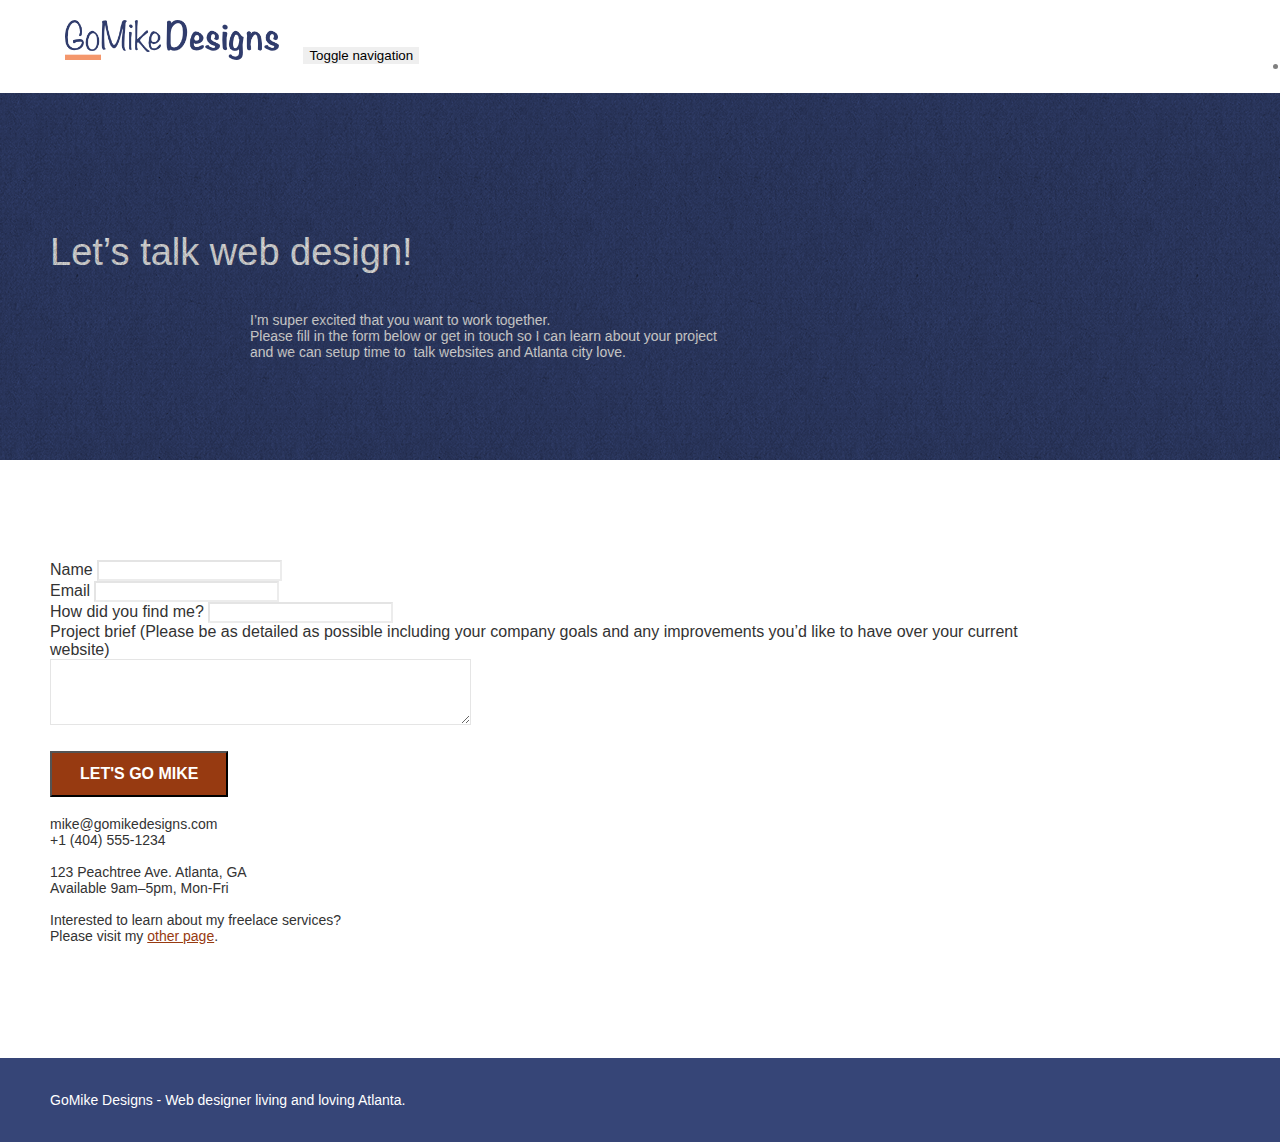
==== commit c9e19e68: "optimization: finish optimization for page2.html" ====
--- a/page2.html
+++ b/page2.html
@@ -1,10 +1,10 @@
 <!doctype html>
-<html lang="Default">
+<html lang="en">
 
 <head>
 	<meta charset="utf-8">
-	<meta name="keywords" content="">
-	<meta name="description" content="">
+	<meta name="keywords" content="seo, google, website, internet, web design, design agency, logo design atlanta">
+	<meta name="description" content="This is the contact details to Mike.">
 	<meta name="viewport" content="width=device-width, initial-scale=1.0, viewport-fit=cover">
 	<link rel="shortcut icon" type="image/png" href="favicon.jpg">
 
@@ -35,17 +35,18 @@
 		<!-- bloc-0 -->
 		<div class="bloc bgc-white l-bloc " id="bloc-0">
 			<div class="container bloc-sm">
-				<nav class="navbar row">
+				<header class="navbar row">
 					<div class="navbar-header">
 						<a class="navbar-brand" href="index.html"><img src="img/atlanta-web-design-logo.webp"
-								height="40" /></a>
+								height="40" alt="logo, seo, google, website, internet, web design, design agency"
+								aria-label="This is a link to website home page" /></a>
 						<button id="nav-toggle" type="button" class="ui-navbar-toggle navbar-toggle"
 							data-toggle="collapse" data-target=".navbar-1">
 							<span class="sr-only">Toggle navigation</span><span class="icon-bar"></span><span
 								class="icon-bar"></span><span class="icon-bar"></span>
 						</button>
 					</div>
-					<div class="collapse navbar-collapse navbar-1 special-dropdown-nav">
+					<nav class="collapse navbar-collapse navbar-1 special-dropdown-nav">
 						<ul class="site-navigation nav navbar-nav">
 							<li>
 								<a href="index.html">Home</a>
@@ -54,8 +55,8 @@
 								<a href="page2.html">page2</a>
 							</li>
 						</ul>
-					</div>
-				</nav>
+					</nav>
+				</header>
 			</div>
 		</div>
 		<!-- bloc-0 END -->
@@ -63,7 +64,7 @@
 		<!-- bloc-6 -->
 		<div class="bloc bg-dots-bg bg-repeat bgc-dark-slate-blue d-bloc bloc-bg-texture texture-paper" id="bloc-6">
 			<div class="container bloc-lg">
-				<div class="row">
+				<section class="row">
 					<div class="col-sm-12">
 						<p class="text-center hero-bloc-text tc-white">
 							Let&rsquo;s talk web design!
@@ -74,7 +75,7 @@
 							websites and Atlanta city love.
 						</p>
 					</div>
-				</div>
+				</section>
 			</div>
 		</div>
 		<!-- bloc-6 END -->
@@ -82,30 +83,30 @@
 		<!-- bloc-7 -->
 		<div class="bloc bgc-white l-bloc" id="bloc-7">
 			<div class="container bloc-lg">
-				<div class="row">
+				<main class="row">
 					<div class="col-sm-6">
 						<form id="form_1" novalidate success-msg="Your message has been sent."
 							fail-msg="Sorry it seems that our mail server is not responding, Sorry for the inconvenience!">
 							<div class="form-group">
-								<label>
+								<label for="name">
 									Name
 								</label>
 								<input id="name" class="form-control" required />
 							</div>
 							<div class="form-group">
-								<label>
+								<label for="email">
 									Email
 								</label>
 								<input id="email" class="form-control" type="email" required />
 							</div>
 							<div class="form-group">
-								<label>
+								<label for="input_504">
 									How did you find me?
 								</label>
 								<input class="form-control" type="email" required id="input_504" />
 							</div>
 							<div class="form-group">
-								<label>
+								<label for="message">
 									Project brief (Please be as detailed as possible including your company goals and
 									any improvements you&rsquo;d like to have over your current website)<br>
 								</label><textarea id="message" class="form-control" rows="4" cols="50"
@@ -124,19 +125,18 @@
 							<br>Please visit my&nbsp;<a class="ltc-atomic-tangerine" href="index.html">other page</a>.
 						</p>
 					</div>
-				</div>
+				</main>
 			</div>
 		</div>
 		<!-- bloc-7 END -->
 
 		<!-- ScrollToTop Button -->
-		<a class="bloc-button btn btn-d scrollToTop" onclick="scrollToTarget('1')"><span
-				class="fa fa-chevron-up"></span></a>
+		<a class="bloc-button btn btn-d scrollToTop" href="page2.html" aria-label="back to top of the page"><span class="fa fa-chevron-up"></span></a>
 		<!-- ScrollToTop Button END-->
 
 
 		<!-- Footer - bloc-8 -->
-		<div class="bloc bgc-dark-slate-blue d-bloc" id="bloc-8">
+		<footer class="bloc bgc-dark-slate-blue d-bloc" id="bloc-8">
 			<div class="container bloc-sm">
 				<div class="row">
 					<div class="col-sm-12">
@@ -146,22 +146,25 @@
 						<div class="row row-no-gutters social">
 							<div class="col-sm-3">
 								<div class="text-center">
-									<a class="social" href="index.html"><span class="fa fa-twitter icon-md"></span></a>
+									<a class="social" href="index.html" aria-label="To twitter"><span
+											class="fa fa-twitter icon-md"></span></a>
 								</div>
 							</div>
 							<div class="col-sm-3">
 								<div class="text-center">
-									<a class="social" href="index.html"><span class="fa fa-facebook icon-md"></span></a>
+									<a class="social" href="index.html" aria-label="To facebook"><span
+											class="fa fa-facebook icon-md"></span></a>
 								</div>
 							</div>
 							<div class="col-sm-3">
 								<div class="text-center">
-									<a class="social" href="index.html"><span class="fa fa-dribbble icon-md"></span></a>
+									<a class="social" href="index.html" aria-label="To dribble"><span
+											class="fa fa-dribbble icon-md"></span></a>
 								</div>
 							</div>
 							<div class="col-sm-3">
 								<div class="text-center">
-									<a class="social" href="index.html"><span
+									<a class="social" href="index.html" aria-label="To instagram"><span
 											class="fa fa-instagram icon-md"></span></a>
 								</div>
 							</div>
@@ -169,7 +172,7 @@
 					</div>
 				</div>
 			</div>
-		</div>
+		</footer>
 		<!-- Footer - bloc-8 END -->
 
 	</div>
--- a/style.css
+++ b/style.css
@@ -786,7 +786,7 @@
 }
 
 .btn-atomic-tangerine {
-    background: #F3976C;
+    background: #973A11;
     color: #FFFFFF!important;
 }
 
@@ -804,7 +804,7 @@
 }
 
 .ltc-atomic-tangerine {
-    color: #F3976C!important;
+    color: #973A11!important;
 }
 
 .ltc-atomic-tangerine:hover {
@@ -826,12 +826,12 @@
 
 .bg-atlanta-20made-20sign {
     /* background-image: url("img/atlanta%20made%20sign.jpg"); */
-    background-image: url("img/atlanta-made-sign.webp"); 
+    /* background-image: url("img/atlanta-made-sign.webp");  */
 }
 
 .bg-atlanta-20made-20sign-20orange {
     /* background-image: url("img/atlanta%20made%20sign%20orange.jpg"); */
-    background-image: url("img/atlanta-made-sign-orange-m.webp");
+    /* background-image: url("img/atlanta-made-sign-orange-m-s.webp"); */
 }
 
 @media (max-width: 1024px) {
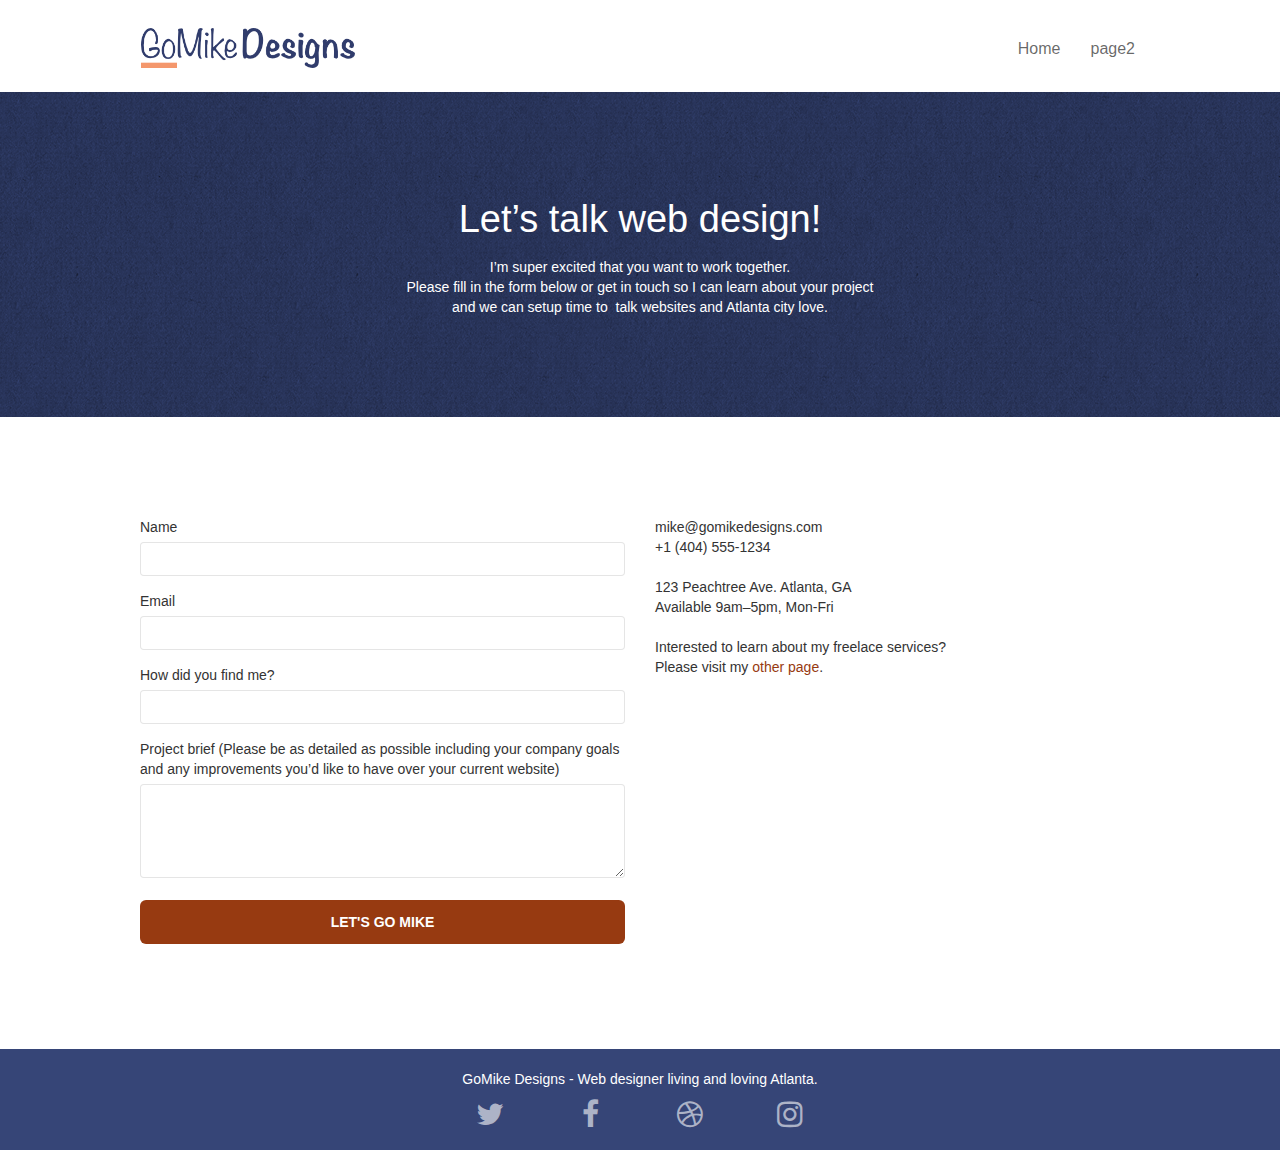
==== commit f94ebedb: "optimization: fix part of website displaying error" ====
--- a/page2.html
+++ b/page2.html
@@ -8,15 +8,23 @@
 	<meta name="viewport" content="width=device-width, initial-scale=1.0, viewport-fit=cover">
 	<link rel="shortcut icon" type="image/png" href="favicon.jpg">
 
-	<link rel="stylesheet" type="text/css" href="./css/bootstrap.min.css">
+	<!-- <link rel="stylesheet" type="text/css" href="./css/bootstrap.min.css"> -->
+	<link rel="stylesheet" type="text/css" href="./css/bootstrap.css">
 	<link rel="stylesheet" type="text/css" href="style.css">
-	<link rel="stylesheet" type="text/css" href="./css/font-awesome.min.css">
-	<link rel="stylesheet" type="text/css" href="./css/et-line.min.css">
+	<!-- <link rel="stylesheet" type="text/css" href="./css/font-awesome.min.css">
+	<link rel="stylesheet" type="text/css" href="./css/et-line.min.css"> -->
+	<link rel="stylesheet" type="text/css" href="./css/font-awesome.css">
+	<link rel="stylesheet" type="text/css" href="./css/et-line.css">
 
+	<script src="./js/jquery-2.1.0.js"></script>
+	<script src="./js/bootstrap.js"></script>
+	<script src="./js/blocs.js"></script>
+	<script src="./js/jquery.touchSwipe.js"></script>
+	<script src="./js/gmaps.js"></script>
 
-	<script src="./js/jquery-2.1.0.min.js"></script>
+	<!-- <script src="./js/jquery-2.1.0.min.js"></script>
 	<script src="./js/bootstrap.min.js"></script>
-	<script src="./js/blocs.min.js"></script>
+	<script src="./js/blocs.min.js"></script> -->
 	<script src="./js/jqBootstrapValidation.js"></script>
 	<script src="./js/formHandler.js"></script>
 	<title>page2</title>
--- a/css/et-line.css
+++ b/css/et-line.css
@@ -0,0 +1,519 @@
+@font-face {
+    font-family: et-line;
+    src: url(../fonts/et-line.eot);
+    src: url(../fonts/et-line.eot?#iefix) format('embedded-opentype'), url(../fonts/et-line.woff) format('woff'), url(../fonts/et-line.ttf) format('truetype'), url(../fonts/et-line.svg#et-line) format('svg');
+    font-weight: 400;
+    font-style: normal
+}
+
+.et-icon-adjustments,
+.et-icon-alarmclock,
+.et-icon-anchor,
+.et-icon-aperture,
+.et-icon-attachment,
+.et-icon-bargraph,
+.et-icon-basket,
+.et-icon-beaker,
+.et-icon-bike,
+.et-icon-book-open,
+.et-icon-briefcase,
+.et-icon-browser,
+.et-icon-calendar,
+.et-icon-camera,
+.et-icon-caution,
+.et-icon-chat,
+.et-icon-circle-compass,
+.et-icon-clipboard,
+.et-icon-clock,
+.et-icon-cloud,
+.et-icon-compass,
+.et-icon-desktop,
+.et-icon-dial,
+.et-icon-document,
+.et-icon-documents,
+.et-icon-download,
+.et-icon-dribbble,
+.et-icon-edit,
+.et-icon-envelope,
+.et-icon-expand,
+.et-icon-facebook,
+.et-icon-flag,
+.et-icon-focus,
+.et-icon-gears,
+.et-icon-genius,
+.et-icon-gift,
+.et-icon-global,
+.et-icon-globe,
+.et-icon-googleplus,
+.et-icon-grid,
+.et-icon-happy,
+.et-icon-hazardous,
+.et-icon-heart,
+.et-icon-hotairballoon,
+.et-icon-hourglass,
+.et-icon-key,
+.et-icon-laptop,
+.et-icon-layers,
+.et-icon-lifesaver,
+.et-icon-lightbulb,
+.et-icon-linegraph,
+.et-icon-linkedin,
+.et-icon-lock,
+.et-icon-magnifying-glass,
+.et-icon-map,
+.et-icon-map-pin,
+.et-icon-megaphone,
+.et-icon-mic,
+.et-icon-mobile,
+.et-icon-newspaper,
+.et-icon-notebook,
+.et-icon-paintbrush,
+.et-icon-paperclip,
+.et-icon-pencil,
+.et-icon-phone,
+.et-icon-picture,
+.et-icon-pictures,
+.et-icon-piechart,
+.et-icon-presentation,
+.et-icon-pricetags,
+.et-icon-printer,
+.et-icon-profile-female,
+.et-icon-profile-male,
+.et-icon-puzzle,
+.et-icon-quote,
+.et-icon-recycle,
+.et-icon-refresh,
+.et-icon-ribbon,
+.et-icon-rss,
+.et-icon-sad,
+.et-icon-scissors,
+.et-icon-scope,
+.et-icon-search,
+.et-icon-shield,
+.et-icon-speedometer,
+.et-icon-strategy,
+.et-icon-streetsign,
+.et-icon-tablet,
+.et-icon-target,
+.et-icon-telescope,
+.et-icon-toolbox,
+.et-icon-tools,
+.et-icon-tools-2,
+.et-icon-trophy,
+.et-icon-tumblr,
+.et-icon-twitter,
+.et-icon-upload,
+.et-icon-video,
+.et-icon-wallet,
+.et-icon-wine {
+    font-family: et-line;
+    speak: none;
+    font-style: normal;
+    font-weight: 400;
+    font-variant: normal;
+    text-transform: none;
+    line-height: 1;
+    -webkit-font-smoothing: antialiased;
+    -moz-osx-font-smoothing: grayscale;
+    display: inline-block
+}
+
+.et-icon-mobile:before {
+    content: "\e000"
+}
+
+.et-icon-laptop:before {
+    content: "\e001"
+}
+
+.et-icon-desktop:before {
+    content: "\e002"
+}
+
+.et-icon-tablet:before {
+    content: "\e003"
+}
+
+.et-icon-phone:before {
+    content: "\e004"
+}
+
+.et-icon-document:before {
+    content: "\e005"
+}
+
+.et-icon-documents:before {
+    content: "\e006"
+}
+
+.et-icon-search:before {
+    content: "\e007"
+}
+
+.et-icon-clipboard:before {
+    content: "\e008"
+}
+
+.et-icon-newspaper:before {
+    content: "\e009"
+}
+
+.et-icon-notebook:before {
+    content: "\e00a"
+}
+
+.et-icon-book-open:before {
+    content: "\e00b"
+}
+
+.et-icon-browser:before {
+    content: "\e00c"
+}
+
+.et-icon-calendar:before {
+    content: "\e00d"
+}
+
+.et-icon-presentation:before {
+    content: "\e00e"
+}
+
+.et-icon-picture:before {
+    content: "\e00f"
+}
+
+.et-icon-pictures:before {
+    content: "\e010"
+}
+
+.et-icon-video:before {
+    content: "\e011"
+}
+
+.et-icon-camera:before {
+    content: "\e012"
+}
+
+.et-icon-printer:before {
+    content: "\e013"
+}
+
+.et-icon-toolbox:before {
+    content: "\e014"
+}
+
+.et-icon-briefcase:before {
+    content: "\e015"
+}
+
+.et-icon-wallet:before {
+    content: "\e016"
+}
+
+.et-icon-gift:before {
+    content: "\e017"
+}
+
+.et-icon-bargraph:before {
+    content: "\e018"
+}
+
+.et-icon-grid:before {
+    content: "\e019"
+}
+
+.et-icon-expand:before {
+    content: "\e01a"
+}
+
+.et-icon-focus:before {
+    content: "\e01b"
+}
+
+.et-icon-edit:before {
+    content: "\e01c"
+}
+
+.et-icon-adjustments:before {
+    content: "\e01d"
+}
+
+.et-icon-ribbon:before {
+    content: "\e01e"
+}
+
+.et-icon-hourglass:before {
+    content: "\e01f"
+}
+
+.et-icon-lock:before {
+    content: "\e020"
+}
+
+.et-icon-megaphone:before {
+    content: "\e021"
+}
+
+.et-icon-shield:before {
+    content: "\e022"
+}
+
+.et-icon-trophy:before {
+    content: "\e023"
+}
+
+.et-icon-flag:before {
+    content: "\e024"
+}
+
+.et-icon-map:before {
+    content: "\e025"
+}
+
+.et-icon-puzzle:before {
+    content: "\e026"
+}
+
+.et-icon-basket:before {
+    content: "\e027"
+}
+
+.et-icon-envelope:before {
+    content: "\e028"
+}
+
+.et-icon-streetsign:before {
+    content: "\e029"
+}
+
+.et-icon-telescope:before {
+    content: "\e02a"
+}
+
+.et-icon-gears:before {
+    content: "\e02b"
+}
+
+.et-icon-key:before {
+    content: "\e02c"
+}
+
+.et-icon-paperclip:before {
+    content: "\e02d"
+}
+
+.et-icon-attachment:before {
+    content: "\e02e"
+}
+
+.et-icon-pricetags:before {
+    content: "\e02f"
+}
+
+.et-icon-lightbulb:before {
+    content: "\e030"
+}
+
+.et-icon-layers:before {
+    content: "\e031"
+}
+
+.et-icon-pencil:before {
+    content: "\e032"
+}
+
+.et-icon-tools:before {
+    content: "\e033"
+}
+
+.et-icon-tools-2:before {
+    content: "\e034"
+}
+
+.et-icon-scissors:before {
+    content: "\e035"
+}
+
+.et-icon-paintbrush:before {
+    content: "\e036"
+}
+
+.et-icon-magnifying-glass:before {
+    content: "\e037"
+}
+
+.et-icon-circle-compass:before {
+    content: "\e038"
+}
+
+.et-icon-linegraph:before {
+    content: "\e039"
+}
+
+.et-icon-mic:before {
+    content: "\e03a"
+}
+
+.et-icon-strategy:before {
+    content: "\e03b"
+}
+
+.et-icon-beaker:before {
+    content: "\e03c"
+}
+
+.et-icon-caution:before {
+    content: "\e03d"
+}
+
+.et-icon-recycle:before {
+    content: "\e03e"
+}
+
+.et-icon-anchor:before {
+    content: "\e03f"
+}
+
+.et-icon-profile-male:before {
+    content: "\e040"
+}
+
+.et-icon-profile-female:before {
+    content: "\e041"
+}
+
+.et-icon-bike:before {
+    content: "\e042"
+}
+
+.et-icon-wine:before {
+    content: "\e043"
+}
+
+.et-icon-hotairballoon:before {
+    content: "\e044"
+}
+
+.et-icon-globe:before {
+    content: "\e045"
+}
+
+.et-icon-genius:before {
+    content: "\e046"
+}
+
+.et-icon-map-pin:before {
+    content: "\e047"
+}
+
+.et-icon-dial:before {
+    content: "\e048"
+}
+
+.et-icon-chat:before {
+    content: "\e049"
+}
+
+.et-icon-heart:before {
+    content: "\e04a"
+}
+
+.et-icon-cloud:before {
+    content: "\e04b"
+}
+
+.et-icon-upload:before {
+    content: "\e04c"
+}
+
+.et-icon-download:before {
+    content: "\e04d"
+}
+
+.et-icon-target:before {
+    content: "\e04e"
+}
+
+.et-icon-hazardous:before {
+    content: "\e04f"
+}
+
+.et-icon-piechart:before {
+    content: "\e050"
+}
+
+.et-icon-speedometer:before {
+    content: "\e051"
+}
+
+.et-icon-global:before {
+    content: "\e052"
+}
+
+.et-icon-compass:before {
+    content: "\e053"
+}
+
+.et-icon-lifesaver:before {
+    content: "\e054"
+}
+
+.et-icon-clock:before {
+    content: "\e055"
+}
+
+.et-icon-aperture:before {
+    content: "\e056"
+}
+
+.et-icon-quote:before {
+    content: "\e057"
+}
+
+.et-icon-scope:before {
+    content: "\e058"
+}
+
+.et-icon-alarmclock:before {
+    content: "\e059"
+}
+
+.et-icon-refresh:before {
+    content: "\e05a"
+}
+
+.et-icon-happy:before {
+    content: "\e05b"
+}
+
+.et-icon-sad:before {
+    content: "\e05c"
+}
+
+.et-icon-facebook:before {
+    content: "\e05d"
+}
+
+.et-icon-twitter:before {
+    content: "\e05e"
+}
+
+.et-icon-googleplus:before {
+    content: "\e05f"
+}
+
+.et-icon-rss:before {
+    content: "\e060"
+}
+
+.et-icon-tumblr:before {
+    content: "\e061"
+}
+
+.et-icon-linkedin:before {
+    content: "\e062"
+}
+
+.et-icon-dribbble:before {
+    content: "\e063"
+}